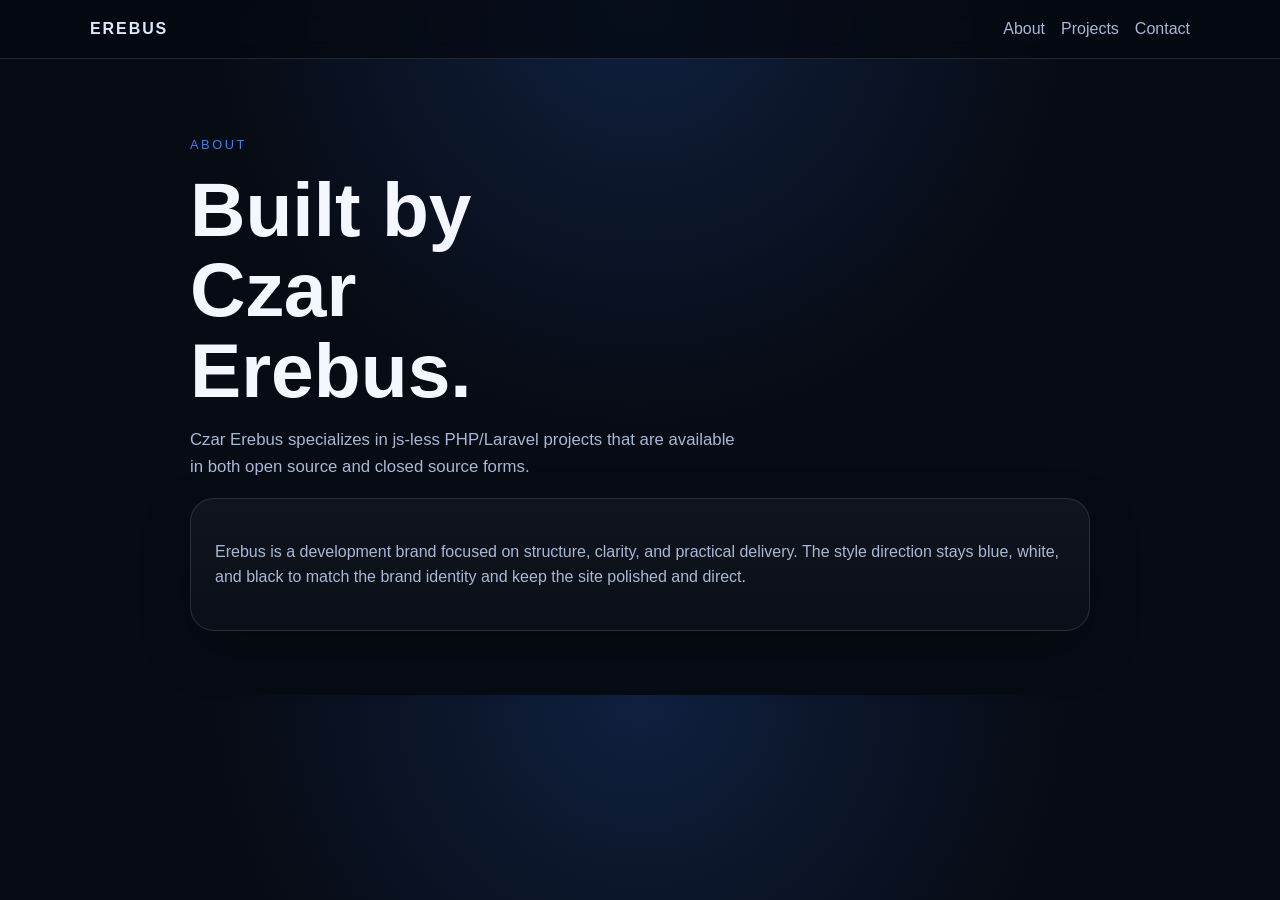
==== about.html @ 749dd685 "Create about.html" ====
<!doctype html>
<html lang="en">
<head>
  <meta charset="utf-8">
  <meta name="viewport" content="width=device-width, initial-scale=1">
  <title>About | Erebus</title>
  <meta name="description" content="About Czar Erebus and the Erebus brand.">
  <link rel="stylesheet" href="assets/css/style.css">
</head>
<body>
  <header class="site-header">
    <div class="container nav-wrap">
      <a class="brand" href="index.html">Erebus</a>
      <nav class="nav">
        <a href="about.html">About</a>
        <a href="projects.html">Projects</a>
        <a href="contact.html">Contact</a>
      </nav>
    </div>
  </header>

  <main class="section">
    <div class="container narrow">
      <p class="eyebrow">About</p>
      <h1>Built by Czar Erebus.</h1>
      <p class="lead">Czar Erebus specializes in js-less PHP/Laravel projects that are available in both open source and closed source forms.</p>
      <div class="card">
        <p>Erebus is a development brand focused on structure, clarity, and practical delivery. The style direction stays blue, white, and black to match the brand identity and keep the site polished and direct.</p>
      </div>
    </div>
  </main>
</body>
</html>
---- assets/css/style.css ----
:root {
  --bg: #070b14;
  --panel: #0d1526;
  --panel-2: #111c33;
  --text: #f4f7ff;
  --muted: #a9b8d6;
  --accent: #3b82f6;
  --accent-2: #dbeafe;
  --border: rgba(255,255,255,.12);
}

* { box-sizing: border-box; }

html { scroll-behavior: smooth; }

body {
  margin: 0;
  font-family: Arial, Helvetica, sans-serif;
  background: radial-gradient(circle at top, #10203f 0, var(--bg) 45%);
  color: var(--text);
  line-height: 1.6;
}

a { color: inherit; text-decoration: none; }

.container {
  width: min(1100px, calc(100% - 2rem));
  margin: 0 auto;
}

.site-header, .site-footer {
  background: rgba(4, 8, 16, .75);
  backdrop-filter: blur(10px);
  border-bottom: 1px solid var(--border);
}

.site-footer {
  border-top: 1px solid var(--border);
  border-bottom: 0;
}

.nav-wrap {
  display: flex;
  justify-content: space-between;
  align-items: center;
  padding: 1rem 0;
  gap: 1rem;
}

.brand {
  font-weight: 800;
  letter-spacing: .12em;
  text-transform: uppercase;
  color: var(--accent-2);
}

.nav {
  display: flex;
  gap: 1rem;
  flex-wrap: wrap;
}

.nav a { color: var(--muted); }

.nav a:hover { color: var(--text); }

.hero { padding: 5rem 0 4rem; }

.hero-grid {
  display: grid;
  grid-template-columns: 1.3fr .9fr;
  gap: 2rem;
  align-items: center;
}

.eyebrow {
  color: var(--accent);
  text-transform: uppercase;
  letter-spacing: .2em;
  font-size: .8rem;
}

h1 {
  font-size: clamp(2.5rem, 6vw, 4.8rem);
  line-height: 1.05;
  margin: .3rem 0 1rem;
  max-width: 10ch;
}

.lead {
  color: var(--muted);
  font-size: 1.05rem;
  max-width: 60ch;
}

.actions {
  display: flex;
  gap: 1rem;
  flex-wrap: wrap;
  margin-top: 1.5rem;
}

.btn {
  display: inline-flex;
  align-items: center;
  justify-content: center;
  padding: .9rem 1.25rem;
  border-radius: 999px;
  border: 1px solid var(--border);
}

.btn.primary {
  background: linear-gradient(135deg, var(--accent), #1d4ed8);
  color: white;
  border-color: transparent;
}

.btn.secondary {
  background: rgba(255,255,255,.03);
  color: var(--accent-2);
}

.section { padding: 4rem 0; }

.section.alt {
  background: rgba(255,255,255,.02);
  border-top: 1px solid var(--border);
  border-bottom: 1px solid var(--border);
}

.narrow { max-width: 900px; }

.grid {
  display: grid;
  grid-template-columns: repeat(3, minmax(0, 1fr));
  gap: 1rem;
}

.card, .contact-box, .profile-card {
  background: linear-gradient(180deg, rgba(255,255,255,.04), rgba(255,255,255,.02));
  border: 1px solid var(--border);
  border-radius: 24px;
  padding: 1.5rem;
  box-shadow: 0 20px 50px rgba(0,0,0,.25);
}

.avatar {
  width: 84px;
  height: 84px;
  border-radius: 22px;
  display: grid;
  place-items: center;
  background: linear-gradient(135deg, var(--accent), #0ea5e9);
  color: white;
  font-size: 2rem;
  font-weight: 800;
  margin-bottom: 1rem;
}

.profile-card ul {
  margin: 1rem 0 0;
  padding-left: 1.2rem;
  color: var(--muted);
}

h2 { font-size: 2rem; margin: 0 0 1rem; }

h3 { margin-top: 0; }

.card p, .contact-box p, .profile-card p { color: var(--muted); }

.site-footer p {
  margin: 0;
  padding: 1.25rem 0;
  color: var(--muted);
}

@media (max-width: 900px) {
  .hero-grid, .grid { grid-template-columns: 1fr; }
  h1 { max-width: none; }
}
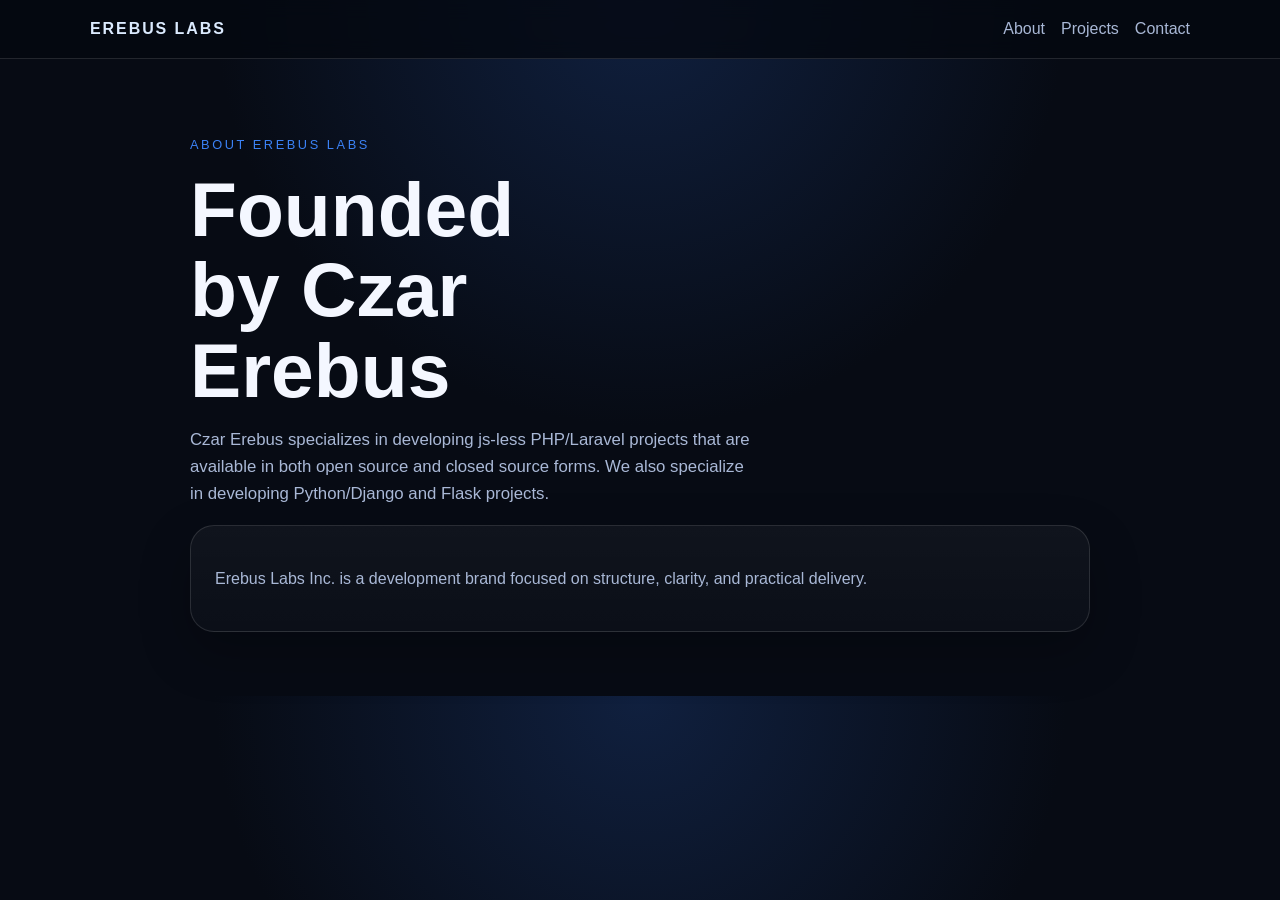
==== commit fd498f5f: "Revise about page for Erebus Labs Inc. branding Updated the title and description meta tags to refle" ====
--- a/about.html
+++ b/about.html
@@ -3,14 +3,14 @@
 <head>
   <meta charset="utf-8">
   <meta name="viewport" content="width=device-width, initial-scale=1">
-  <title>About | Erebus</title>
-  <meta name="description" content="About Czar Erebus and the Erebus brand.">
+  <title>About | Erebus Labs Inc.</title>
+  <meta name="description" content="About Erebus Labs Inc. and Czar Erebus">
   <link rel="stylesheet" href="assets/css/style.css">
 </head>
 <body>
   <header class="site-header">
     <div class="container nav-wrap">
-      <a class="brand" href="index.html">Erebus</a>
+      <a class="brand" href="index.html">Erebus Labs</a>
       <nav class="nav">
         <a href="about.html">About</a>
         <a href="projects.html">Projects</a>
@@ -21,11 +21,11 @@
 
   <main class="section">
     <div class="container narrow">
-      <p class="eyebrow">About</p>
-      <h1>Built by Czar Erebus.</h1>
-      <p class="lead">Czar Erebus specializes in js-less PHP/Laravel projects that are available in both open source and closed source forms.</p>
+      <p class="eyebrow">About Erebus Labs</p>
+      <h1>Founded by Czar Erebus</h1>
+      <p class="lead">Czar Erebus specializes in developing js-less PHP/Laravel projects that are available in both open source and closed source forms. We also specialize in developing Python/Django and Flask projects.</p>
       <div class="card">
-        <p>Erebus is a development brand focused on structure, clarity, and practical delivery. The style direction stays blue, white, and black to match the brand identity and keep the site polished and direct.</p>
+        <p>Erebus Labs Inc. is a development brand focused on structure, clarity, and practical delivery.</p>
       </div>
     </div>
   </main>
--- a/assets/css/style.css
+++ b/assets/css/style.css
@@ -21,7 +21,14 @@
   line-height: 1.6;
 }
 
-a { color: inherit; text-decoration: none; }
+a {
+  color: inherit;
+  text-decoration: none;
+}
+
+a:hover {
+  opacity: .92;
+}
 
 .container {
   width: min(1100px, calc(100% - 2rem));
@@ -29,7 +36,7 @@
 }
 
 .site-header, .site-footer {
-  background: rgba(4, 8, 16, .75);
+  background: rgba(4, 8, 16, .78);
   backdrop-filter: blur(10px);
   border-bottom: 1px solid var(--border);
 }
@@ -60,11 +67,17 @@
   flex-wrap: wrap;
 }
 
-.nav a { color: var(--muted); }
-
-.nav a:hover { color: var(--text); }
-
-.hero { padding: 5rem 0 4rem; }
+.nav a {
+  color: var(--muted);
+}
+
+.nav a:hover {
+  color: var(--text);
+}
+
+.hero {
+  padding: 5rem 0 4rem;
+}
 
 .hero-grid {
   display: grid;
@@ -120,7 +133,9 @@
   color: var(--accent-2);
 }
 
-.section { padding: 4rem 0; }
+.section {
+  padding: 4rem 0;
+}
 
 .section.alt {
   background: rgba(255,255,255,.02);
@@ -128,12 +143,15 @@
   border-bottom: 1px solid var(--border);
 }
 
-.narrow { max-width: 900px; }
+.narrow {
+  max-width: 900px;
+}
 
 .grid {
   display: grid;
   grid-template-columns: repeat(3, minmax(0, 1fr));
   gap: 1rem;
+  margin-top: 1rem;
 }
 
 .card, .contact-box, .profile-card {
@@ -163,11 +181,18 @@
   color: var(--muted);
 }
 
-h2 { font-size: 2rem; margin: 0 0 1rem; }
-
-h3 { margin-top: 0; }
-
-.card p, .contact-box p, .profile-card p { color: var(--muted); }
+h2 {
+  font-size: 2rem;
+  margin: 0 0 1rem;
+}
+
+h3 {
+  margin-top: 0;
+}
+
+.card p, .contact-box p, .profile-card p {
+  color: var(--muted);
+}
 
 .site-footer p {
   margin: 0;
@@ -176,6 +201,16 @@
 }
 
 @media (max-width: 900px) {
-  .hero-grid, .grid { grid-template-columns: 1fr; }
-  h1 { max-width: none; }
-}
+  .hero-grid, .grid {
+    grid-template-columns: 1fr;
+  }
+
+  h1 {
+    max-width: none;
+  }
+
+  .nav-wrap {
+    flex-direction: column;
+    align-items: flex-start;
+  }
+}
